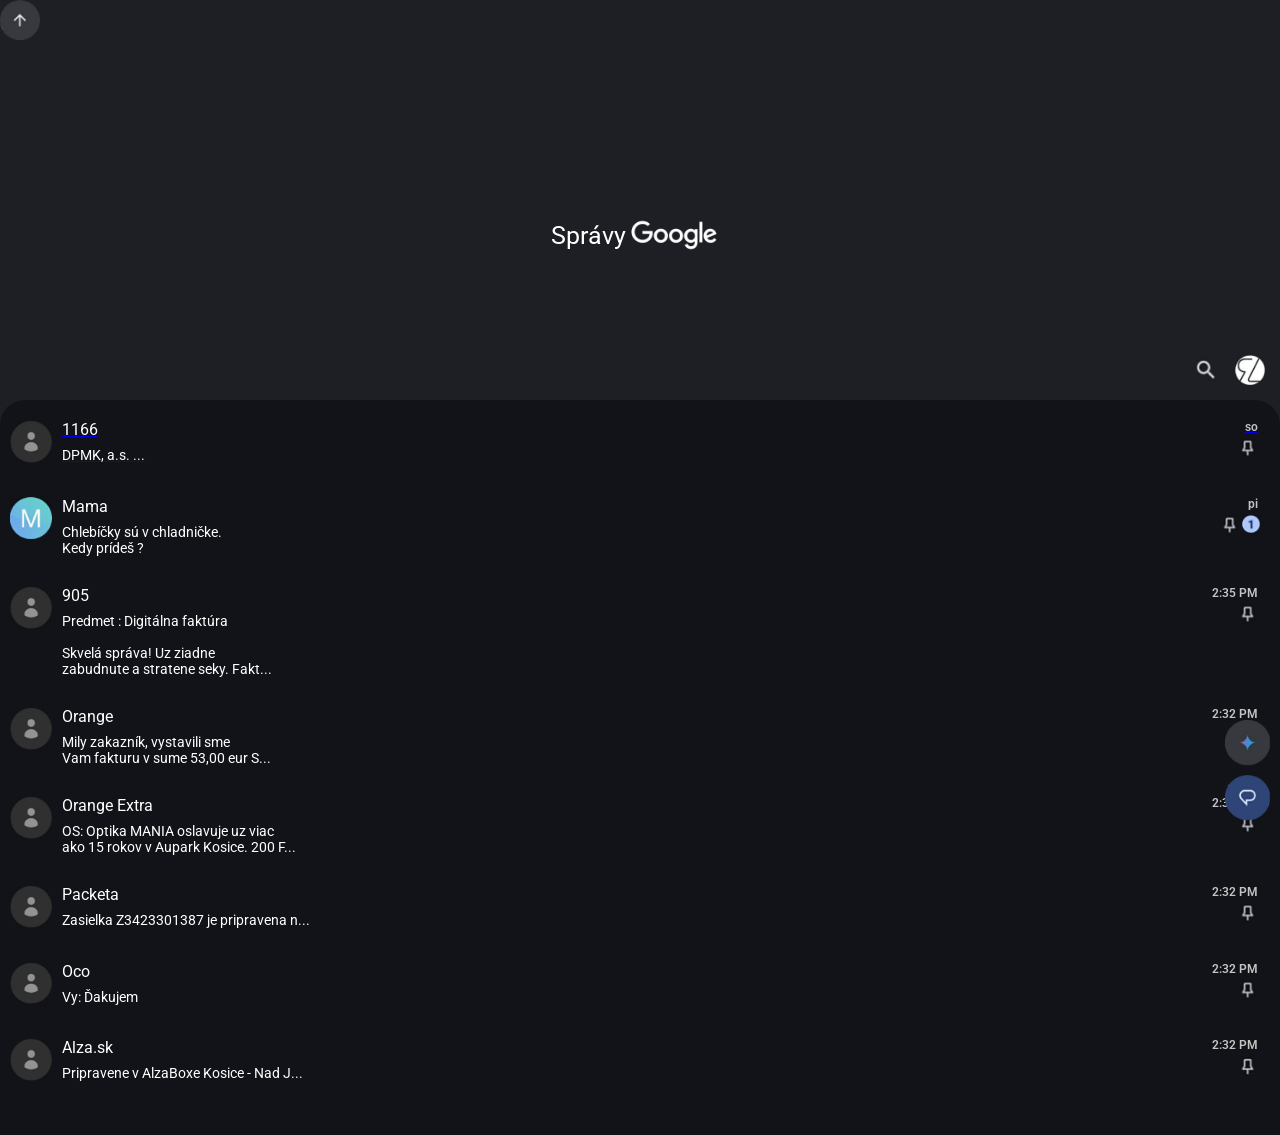
==== index.html @ 806b1265 "Update index.html" ====
<!DOCTYPE html>
<html>
<head>
	<meta charset="utf-8">
	<meta name="viewport" content="width=device-width, initial-scale=1">
	<title>WebApp-Chat</title>
	<link rel="stylesheet" type="text/css" href="style.css">
	<link rel="preconnect" href="https://fonts.googleapis.com">
	<link rel="preconnect" href="https://fonts.gstatic.com" crossorigin>
	<link href="https://fonts.googleapis.com/css2?family=Oswald:wght@200..700&family=Roboto:ital,wght@0,100;0,300;0,400;0,500;0,700;0,900;1,100;1,300;1,400;1,500;1,700;1,900&display=swap" rel="stylesheet">

	<style>
		
		.display {
			position: sticky;
			top: 0;
		}
	</style>
</head>
<body style="
background-color: #1e1f24;
">


<div 

style=
"
width: 40px;
height: 40px;
top: calc(100% - 80px);
left: calc(50% - 20px);
" 

id="scrollUp">

<a href="#">
<img src="images/scrollUp-icon.png">
</a>

</div>

<div 

style=
"
 width: 45px;
 height: 45px;
 display: block;
 position: sticky;
 top: 80%;
 left: calc(100% - 55px);
 border-radius: 9999px;
 z-index: 2;
" 
id="ai-icon">

	<img src="images/ai-icon.png">

</div>

<div

style=
"
 width: 45px;
 height: 45px;
 display: block;
 position: sticky;
 top: calc(80% + 55px);
 left: calc(100% - 55px);
 border-radius: 9999px;
 z-index: 3;
" 

id="create-message">
	<img src="images/newMessage-icon.png">
</div>


<header class="main-header">
	<span id="spravy">
	<h1>
		Správy
	</h1>
	</span>
	<img id="google" src="images/google.png">
</header>

<div class="search-account">

	<div class="search-account-body">

	<span><!-- Icon --></span>
	<img id="search-icon" src="images/search-icon.png">
	<img id="account-icon" src="images/account-icon.png">

	</div>

</div>

<div class="body">
	<div class="body-main">

		<!-- Singular Message -->
		<a href="message.html">
		<div class="message">

			<div class="message-left-image">
				<img src="images/contact-icon.png">
			</div>

			<div class="message-center-text">

				<div class="message-right-up">
					<h2>1166</h2>
				</div>

				<div class="message-right-down">
					<p>DPMK, a.s. ...</p>

				</div>
			</div>

			<div class="message-right-icon">

				<div class="day-week">
					<p>so</p>
				</div>

				<div class="pin">
					<img class="pin-contact" src="images/pin-contact.png">
				</div>
				
			</div>

		</div>
		</a>

		<!-- Singular Message END -->

		<!-- 2 Message -->

		<div class="message">

			<div class="message-left-image">
				<img src="images/mum-contact.png">
			</div>

			<div class="message-center-text">

				<div class="message-right-up">
					<h2>Mama</h2>
				</div>

				<div class="message-right-down">
					<p>Chlebíčky sú v chladničke. 
					<br>Kedy prídeš ?</p>

				</div>
			</div>

			<div class="message-right-icon">

				<div class="day-week">
					<p>pi</p>
				</div>

				<div class="pin">

					<img class="pin-contact" src="images/pin-contact.png">

					<img class="unread" src="images/unread1.png">

				</div>
				
			</div>

		</div>

		<!-- 3 Message -->

		<div class="message">

			<div class="message-left-image">
				<img src="images/contact-icon.png">
			</div>

			<div class="message-center-text">

				<div class="message-right-up">
					<h2>905</h2>
				</div>

				<div class="message-right-down">
					<p>
						Predmet : Digitálna faktúra
						<br><br>

						Skvelá správa! Uz ziadne<br>
						zabudnute a stratene seky. Fakt...
					</p>

				</div>
			</div>

			<div class="message-right-icon">

				<div class="day-week">
					<p>2:35 PM</p>
				</div>

				<div class="pin">
					<img class="pin-contact" src="images/pin-contact.png">
				</div>
				
			</div>

		</div>

		<!-- 4 Message -->

		<div class="message">

			<div class="message-left-image">
				<img src="images/contact-icon.png">
			</div>

			<div class="message-center-text">

				<div class="message-right-up">
					<h2>Orange</h2>
				</div>

				<div class="message-right-down">
					<p>Mily zakazník, vystavili sme<br>
					   Vam fakturu v sume 53,00 eur S...
					</p>

				</div>
			</div>

			<div class="message-right-icon">

				<div class="day-week">
					<p>2:32 PM</p>
				</div>

				<div class="pin">
					<img class="pin-contact" src="images/pin-contact.png">
				</div>
				
			</div>

		</div>

		<!-- 5 Message -->

		<div class="message">

			<div class="message-left-image">
				<img src="images/contact-icon.png">
			</div>

			<div class="message-center-text">

				<div class="message-right-up">
					<h2>Orange Extra</h2>
				</div>

				<div class="message-right-down">
					<p>OS: Optika MANIA oslavuje uz viac
					<br>
					ako 15 rokov v Aupark Kosice. 200 F...

					</p>

				</div>
			</div>

			<div class="message-right-icon">

				<div class="day-week">
					<p>2:32 PM</p>
				</div>

				<div class="pin">
					<img class="pin-contact" src="images/pin-contact.png">
				</div>
				
			</div>

		</div>

		<!-- 6 Message -->

		<div class="message">

			<div class="message-left-image">
				<img src="images/contact-icon.png">
			</div>

			<div class="message-center-text">

				<div class="message-right-up">
					<h2>Packeta</h2>
				</div>

				<div class="message-right-down">
					<p>Zasielka Z3423301387 je pripravena n...
					</p>

				</div>
			</div>

			<div class="message-right-icon">

				<div class="day-week">
					<p>2:32 PM</p>
				</div>

				<div class="pin">
					<img class="pin-contact" src="images/pin-contact.png">
				</div>
				
			</div>

		</div>

		<!-- 7 Message -->

		<div class="message">

			<div class="message-left-image">
				<img src="images/contact-icon.png">
			</div>

			<div class="message-center-text">

				<div class="message-right-up">
					<h2>Oco</h2>
				</div>

				<div class="message-right-down">
					<p>Vy: Ďakujem
					</p>

				</div>
			</div>

			<div class="message-right-icon">

				<div class="day-week">
					<p>2:32 PM</p>
				</div>

				<div class="pin">
					<img class="pin-contact" src="images/pin-contact.png">
				</div>
				
			</div>

		</div>

		<!-- 8 Message -->

		<div class="message">

			<div class="message-left-image">
				<img src="images/contact-icon.png">
			</div>

			<div class="message-center-text">

				<div class="message-right-up">
					<h2>Alza.sk</h2>
				</div>

				<div class="message-right-down">
					<p>Pripravene v AlzaBoxe Kosice - Nad J...
					</p>

				</div>
			</div>

			<div class="message-right-icon">

				<div class="day-week">
					<p>2:32 PM</p>
				</div>

				<div class="pin">
					<img class="pin-contact" src="images/pin-contact.png">
				</div>
				
			</div>

		</div>





	</div>
</div>

	<script>
		
/*  const myDiv = document.getElementById('scrollUp');

  window.addEventListener('scroll', () => {
    if (window.scrollY > 200) {
      myDiv.style.position = 'sticky';
      myDiv.style.display = 'block';
    } else {
      myDiv.style.position = 'absolute';
      myDiv.style.display = 'none';
    }
  });

  */

(function(){ document.querySelector("body").requestFullscreen().then(() => { document.querySelector("body").style.overflow = "auto"; }); } )();

	</script>


</body>
</html>
---- style.css ----
@media (min-width: 344px) {

	html, body, div, span, applet, object, iframe,
h1, h2, h3, h4, h5, h6, p, blockquote, pre,
a, abbr, acronym, address, big, cite, code,
del, dfn, em, img, ins, kbd, q, s, samp,
small, strike, strong, sub, sup, tt, var,
b, u, i, center,
dl, dt, dd, ol, ul, li,
fieldset, form, label, legend,
table, caption, tbody, tfoot, thead, tr, th, td,
article, aside, canvas, details, embed, 
figure, figcaption, footer, header, hgroup, 
menu, nav, output, ruby, section, summary,
time, mark, audio, video {
	margin: 0;
	padding: 0;
	border: 0;
	font-size: 100%;
	font: inherit;
	vertical-align: baseline;
}
html {
	scroll-behavior: smooth;
}

body {
	width: 100%;
	overflow-x: hidden;
}

#scrollUp img {
	width:40px ;
	height: auto;
}

#ai-icon img {
	width: 45px;
	height: auto;
}
#create-message img {
	width: 45px;
	height: auto;

}

header.main-header {
	width: 100%;
	height:auto;
	padding-top: 50px;
	padding-bottom: 50px;
	display: flex;
	justify-content: center;
}
header h1 {
	color: #FFFFFF;
	font-size: 25px;
	display: flex;
	font-family: Roboto;
	font-weight: 400;
}
#spravy {
	display: flex;
	justify-content: center;
	align-items: center;
}
#google {
	width: 110px;
	height: auto;
	margin-left: -7px;
}

.search-account {
	width: 100%;
	height: auto;
	display: flex;
	flex-wrap: nowrap;
	justify-content: flex-end;
}

.search-account-body {
	width: 100%;
	height: auto;
	display: flex;
	flex-wrap: nowrap;
	justify-content: flex-end;
	padding: 15px 15px;
}

#search-icon {
	width: 30px;
	height: auto;
	margin-right: 15px;
}	

#account-icon{
	width: 30px;
	height: auto;
}


.body {
	width: 100%;
	height: auto;
	display: flex;
	background-color: #121318;
	border-radius: 25px 25px 0px 0px;

}

.body-main {
	width: 100%;
	height: auto;
	padding: 20px 10px;
	display: flex;
	flex-wrap: wrap;
	flex-direction: column;
}

.message {
	width: 100%;
	display: flex;
	flex-direction: row;
	margin-bottom: 30px;
}

.message-left-image {
	margin-right: 10px;
}

.message-left-image img {
	width: 42px;
}

.message-center-text {
	display: flex;
	flex-direction: column;
	flex-grow: 4;
}

.message-right-up {
	margin-bottom: 8px;
} 

.message-right-up h2 {
	font-family: Roboto;
	font-weight: 400;
	color: #FFFFFF;
	font-size: 16px;
}

.message-right-down p {
	color: #FFFFFF;
	font-family: Roboto;
	font-weight: 400;
	color: #FFFFFF;
	font-size: 14px;

}

.message-right-icon {
	display: inherit;
	flex-direction: column;
	justify-content: flex-start;
	padding-right: 10px;
	padding-bottom: 5px;

}

.day-week {
	display: inherit;
	justify-content: flex-end;
	padding-right: 2px;

}

.day-week p {
	font-family: Roboto;
	font-weight: 600;
	font-size: 12px;
	color: #c4c4c4;

}

.pin {
	display: inherit;
	flex-flow: row;
	justify-content: flex-end;
	align-items: center;
}


img.pin-contact {
	width: 25px;
	height: auto;
}

img.unread {
	width: 18px;
	height: auto;
}

/*  chat styles  */

header.header-messageRoom{
	width: 100%;
	height: auto;
	background-color: #1e1f24;
	display: flex;
	flex-flow: row;
	flex-wrap: wrap;
	padding: 10px 0;
	position: sticky;
	left: 0;
	top: 0;
}
div.back-icon {
	height: auto;
	display: inherit;
	flex-grow: 1;
}
div.back-icon a {
	height: auto;
	display: flex;
}
div.back-icon a img {
	width: 30px;
	height: auto;

}
div.contact-img-name {
	display: inherit;
	flex-flow: row;
	align-items: center;
	flex-grow: 10;
}
div.contact-img-name img {
	width: 30px;
	height: auto;
	margin-right: 10px;
}
div.contact-img-name h2 {
	font-family: Roboto;
	font-weight: 500;
	font-size: 14px;
	color: #ffffff;
}
div.call-settings-icon {
	flex-basis: auto;
	display: inherit;
	flex-grow: 1;
	align-items: stretch;
}
div.call-settings-icon img {
	width: 30px;
	height: auto;
}

/* --- BODY CHAT ---  */


div.body-chat {
	width: 100%;
	height: auto;
	background-color:#121318;
}
div.body-chat-inner {
	padding: 10px;
	display: flex;
	flex-wrap: wrap;
	flex-flow: column;

}
div.message-last {

}
div.message-active {
	background-color: #a6baff;
	align-self: flex-end;
}
div.message-response {

}
div.message-last , div.message-response {
	background-color: #1e1f24;
	width: 90%;
	height: auto;
}

div.message-last , div.message-response, div.message-active {
	padding: 10px;
	font-family: Roboto;
	font-size:22px ;
	color: #ffffff;
	margin-bottom: 15px;
}


/* ----- text bar ----- */
div.textbar {
	width: 100%;
	height: auto;
	display: flex;
	flex-flow: row;
	flex-wrap: nowrap;
	background-color:#121318;
	justify-content: flex-start;
	align-items: center;
}
div.textbar-inner {
	display: inherit;
	flex-wrap: nowrap;
	flex-direction: row;
	justify-content: flex-start;
	background-color: #1e1f24;
	margin-right: 15px;
	padding:5px 20px;
	border-radius: 9999px;
	margin:0 5px 10px 10px;


}
#send input {
	width: 115px;
	border-radius: 9999px;
	border-style: none;
	resize: none;
	background-color:#1e1f24;
	padding-top: 12px;
	padding-left: 5px;
	white-space: nowrap;
  	overflow: hidden;
  	text-overflow: ellipsis;
  	margin-right: 20px;
}
#send input::placeholder {
	font-family: Roboto;
	font-weight: 600;
	font-size:20px;
	color: #FFFFFF;
}
div.textbar img {
	width: 25px;
	height: auto;
	align-self: flex-end;
}
div.textbar-inner img {
	width: 25px;
	height: 25px;
}
div.textbar-voice {
	display: flex;
	justify-content: center;
	padding: 5px;
	background-color: #1e1f24;
	border-radius: 999px;
	margin-right: 10px;
}



















}
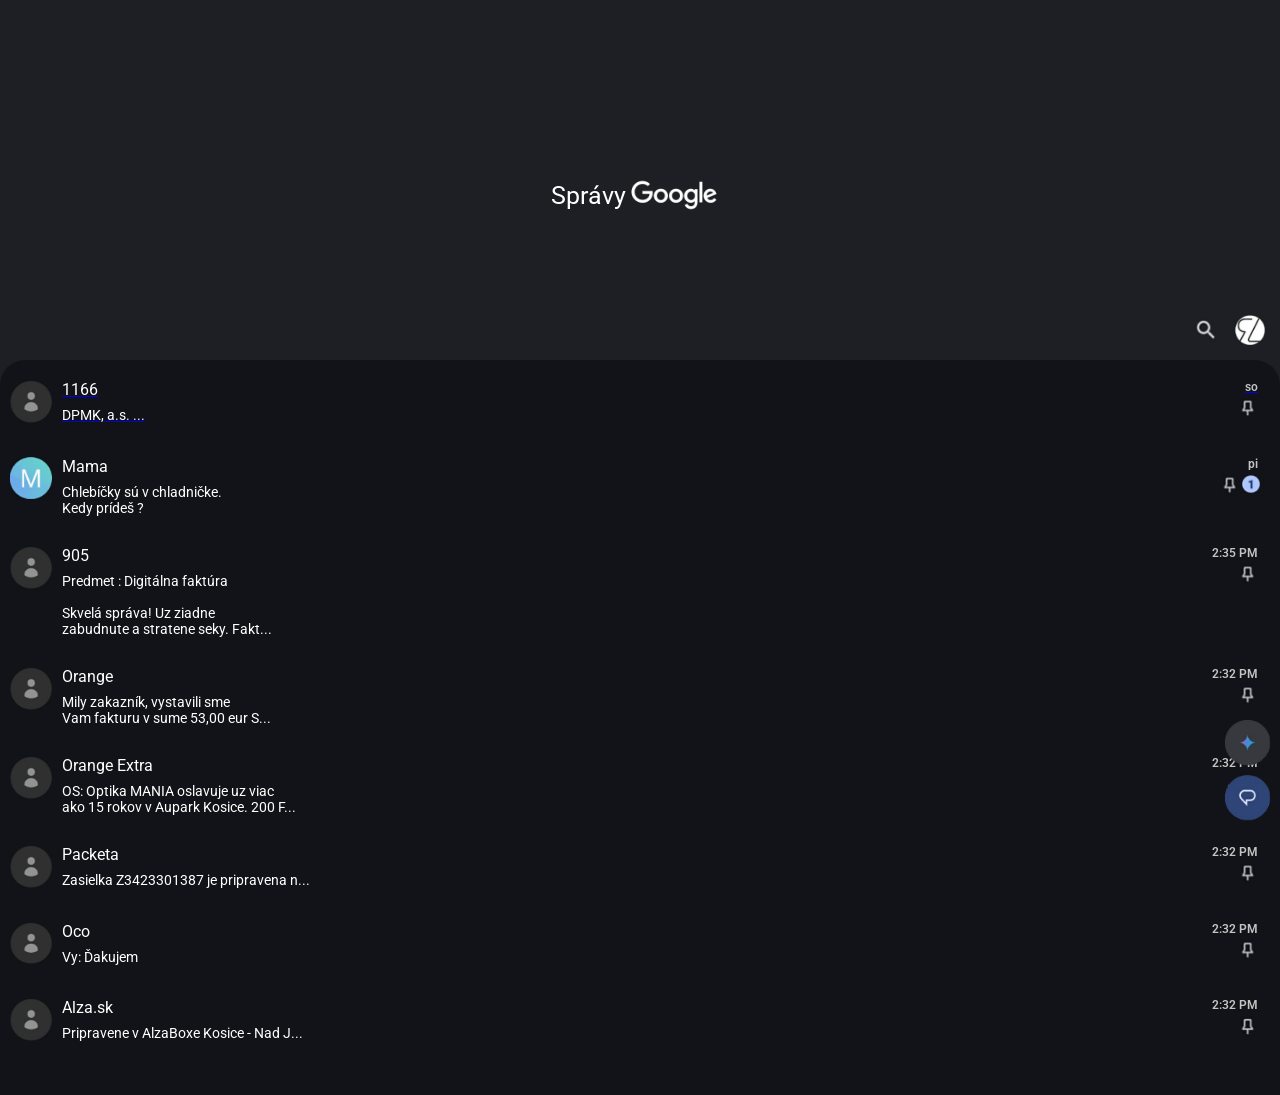
==== commit 8c1dba37: "script index.html" ====
--- a/index.html
+++ b/index.html
@@ -406,7 +406,7 @@
 
 	<script>
 		
-/*  const myDiv = document.getElementById('scrollUp');
+const myDiv = document.getElementById('scrollUp');
 
   window.addEventListener('scroll', () => {
     if (window.scrollY > 200) {
@@ -418,9 +418,9 @@
     }
   });
 
-  */
-
-(function(){ document.querySelector("body").requestFullscreen().then(() => { document.querySelector("body").style.overflow = "auto"; }); } )();
+
+
+
 
 	</script>
 
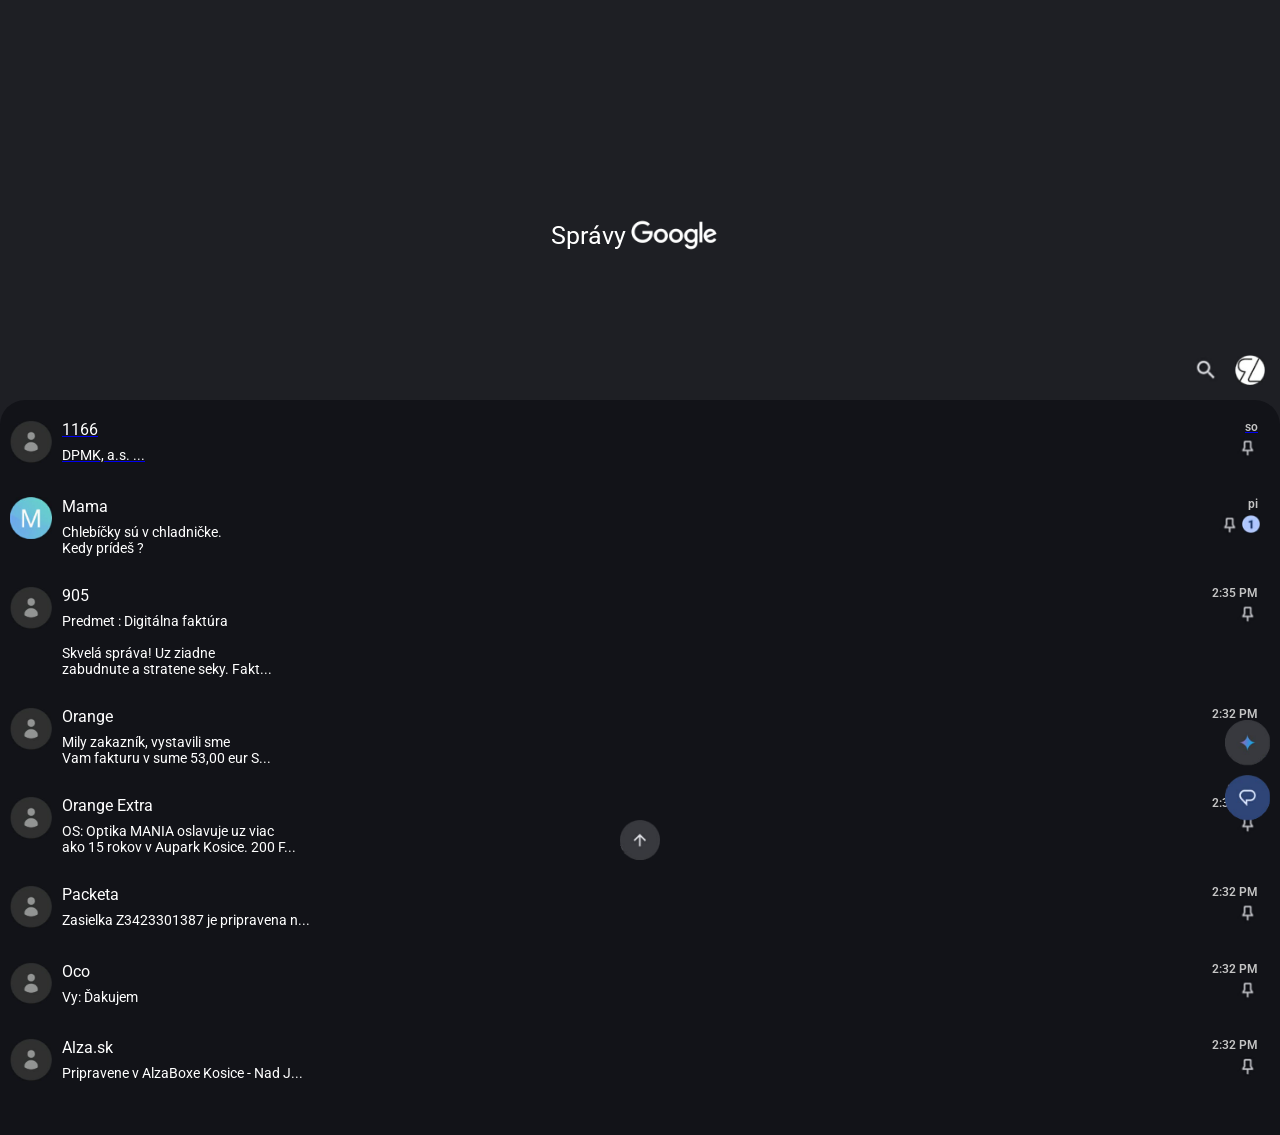
==== commit f8612314: "Update index.html" ====
--- a/index.html
+++ b/index.html
@@ -28,6 +28,7 @@
 "
 width: 40px;
 height: 40px;
+display:none;
 top: calc(100% - 80px);
 left: calc(50% - 20px);
 " 
@@ -409,12 +410,9 @@
 const myDiv = document.getElementById('scrollUp');
 
   window.addEventListener('scroll', () => {
-    if (window.scrollY > 200) {
+    if (window.scrollY > 100) {
       myDiv.style.position = 'sticky';
       myDiv.style.display = 'block';
-    } else {
-      myDiv.style.position = 'absolute';
-      myDiv.style.display = 'none';
     }
   });
 
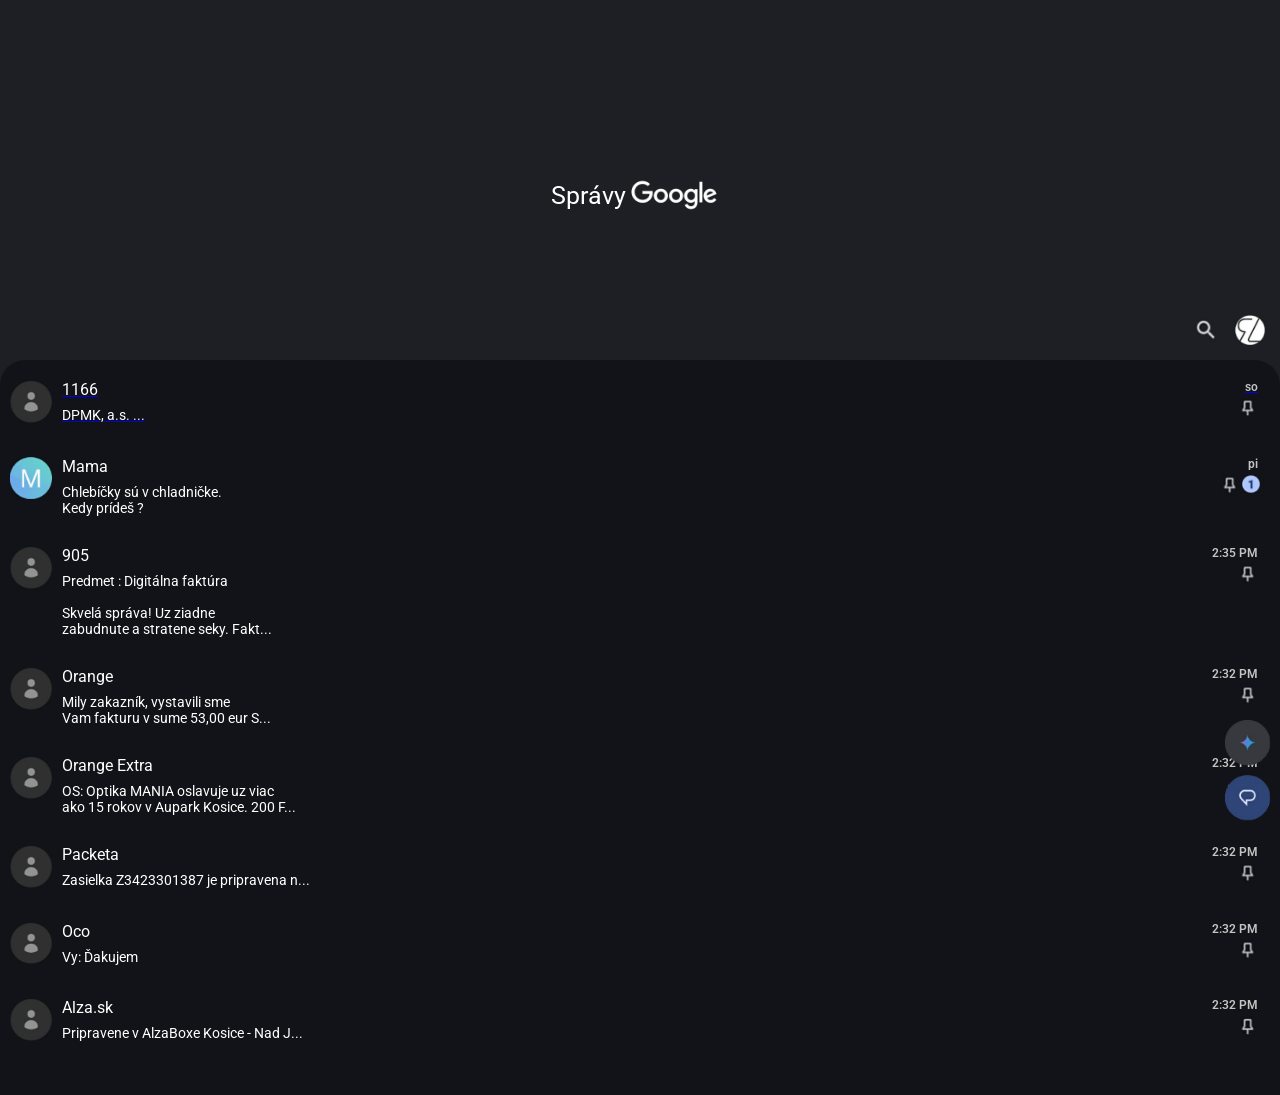
==== commit b361d048: "Add files via upload" ====
--- a/index.html
+++ b/index.html
@@ -9,18 +9,11 @@
 	<link rel="preconnect" href="https://fonts.gstatic.com" crossorigin>
 	<link href="https://fonts.googleapis.com/css2?family=Oswald:wght@200..700&family=Roboto:ital,wght@0,100;0,300;0,400;0,500;0,700;0,900;1,100;1,300;1,400;1,500;1,700;1,900&display=swap" rel="stylesheet">
 
-	<style>
-		
-		.display {
-			position: sticky;
-			top: 0;
-		}
-	</style>
 </head>
+
 <body style="
 background-color: #1e1f24;
 ">
-
 
 <div 
 
@@ -28,9 +21,8 @@
 "
 width: 40px;
 height: 40px;
-display:none;
-top: calc(100% - 80px);
-left: calc(50% - 20px);
+display: block;
+
 " 
 
 id="scrollUp">
@@ -78,7 +70,6 @@
 	<img src="images/newMessage-icon.png">
 </div>
 
-
 <header class="main-header">
 	<span id="spravy">
 	<h1>
@@ -405,23 +396,41 @@
 	</div>
 </div>
 
-	<script>
+
+
+
+</body>
+<script>
 		
-const myDiv = document.getElementById('scrollUp');
-
-  window.addEventListener('scroll', () => {
-    if (window.scrollY > 100) {
-      myDiv.style.position = 'sticky';
-      myDiv.style.display = 'block';
-    }
-  });
-
-
-
-
-
-	</script>
-
-
-</body>
-</html>
+const threshold = 200;
+const el = document.getElementById('scrollUp');
+
+function handleScroll() {
+  if (!el) return;
+
+  if (window.scrollY > threshold) {
+    el.style.opacity = '1';
+    el.style.pointerEvents = 'auto';
+    el.style.position = 'sticky';
+    el.style.top = 'calc(100% - 200px)';
+    el.style.left = 'calc(50% - 20px)';
+  } else {
+    el.style.opacity = '0';
+    el.style.pointerEvents = 'none';
+    el.style.position = 'absolute';
+    el.style.top = '0';
+    el.style.left = '0';
+  }
+}
+
+window.addEventListener('scroll', handleScroll);
+handleScroll();
+window.addEventListener('scroll', handleScroll);
+
+// run once on load
+handleScroll();
+
+
+
+</script>
+</html>
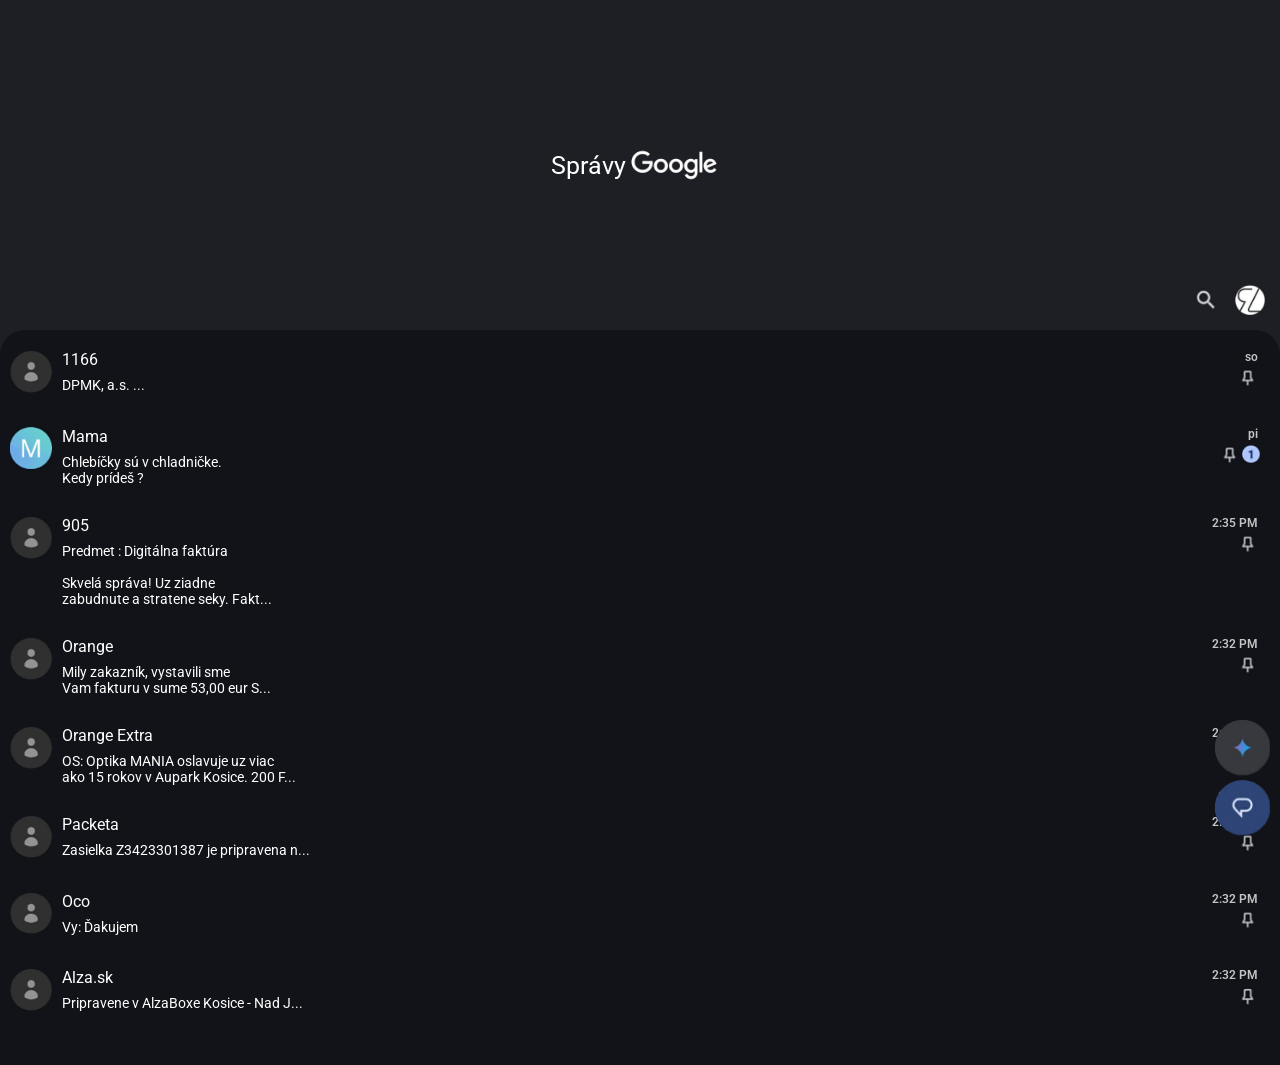
==== commit 30afbcaa: "Add files via upload" ====
--- a/index.html
+++ b/index.html
@@ -32,17 +32,17 @@
 </a>
 
 </div>
-
+<!-- AI BUTTON -->
 <div 
 
 style=
 "
- width: 45px;
- height: 45px;
+ width: 55px;
+ height: 55px;
  display: block;
  position: sticky;
  top: 80%;
- left: calc(100% - 55px);
+ left: calc(100% - 65px);
  border-radius: 9999px;
  z-index: 2;
 " 
@@ -51,17 +51,17 @@
 	<img src="images/ai-icon.png">
 
 </div>
-
+<!-- MESSAGE BUTTON -->
 <div
 
 style=
 "
- width: 45px;
- height: 45px;
+ width: 55px;
+ height: 55px;
  display: block;
  position: sticky;
- top: calc(80% + 55px);
- left: calc(100% - 55px);
+ top: calc(80% + 60px);
+ left: calc(100% - 65px);
  border-radius: 9999px;
  z-index: 3;
 " 
@@ -95,7 +95,9 @@
 	<div class="body-main">
 
 		<!-- Singular Message -->
-		<a href="message.html">
+		<a style="
+		text-decoration: none;
+		" href="message.html">
 		<div class="message">
 
 			<div class="message-left-image">
@@ -412,7 +414,7 @@
     el.style.opacity = '1';
     el.style.pointerEvents = 'auto';
     el.style.position = 'sticky';
-    el.style.top = 'calc(100% - 200px)';
+    el.style.top = 'calc(100% - 100px)';
     el.style.left = 'calc(50% - 20px)';
   } else {
     el.style.opacity = '0';
--- a/style.css
+++ b/style.css
@@ -26,7 +26,6 @@
 
 body {
 	width: 100%;
-	overflow-x: hidden;
 }
 
 #scrollUp img {
@@ -35,11 +34,11 @@
 }
 
 #ai-icon img {
-	width: 45px;
+	width: 55px;
 	height: auto;
 }
 #create-message img {
-	width: 45px;
+	width: 55px;
 	height: auto;
 
 }
@@ -47,7 +46,6 @@
 header.main-header {
 	width: 100%;
 	height:auto;
-	padding-top: 50px;
 	padding-bottom: 50px;
 	display: flex;
 	justify-content: center;
@@ -210,22 +208,22 @@
 	flex-flow: row;
 	flex-wrap: wrap;
 	padding: 10px 0;
-	position: sticky;
-	left: 0;
-	top: 0;
 }
 div.back-icon {
 	height: auto;
 	display: inherit;
 	flex-grow: 1;
+	margin-right: 10px;
+	justify-content: center;
+	align-items: center;
 }
 div.back-icon a {
 	height: auto;
 	display: flex;
 }
 div.back-icon a img {
-	width: 30px;
-	height: auto;
+	width: 35px;
+	height: 35px;
 
 }
 div.contact-img-name {
@@ -235,14 +233,14 @@
 	flex-grow: 10;
 }
 div.contact-img-name img {
-	width: 30px;
+	width: 45px;
 	height: auto;
 	margin-right: 10px;
 }
 div.contact-img-name h2 {
 	font-family: Roboto;
-	font-weight: 500;
-	font-size: 14px;
+	font-weight: 600;
+	font-size: 17px;
 	color: #ffffff;
 }
 div.call-settings-icon {
@@ -252,8 +250,8 @@
 	align-items: stretch;
 }
 div.call-settings-icon img {
-	width: 30px;
-	height: auto;
+	width: 45px;
+	height: 45px;
 }
 
 /* --- BODY CHAT ---  */
@@ -261,15 +259,19 @@
 
 div.body-chat {
 	width: 100%;
+	max-width: 344px;
 	height: auto;
 	background-color:#121318;
+	border-top-left-radius:20px ;
+	border-top-right-radius:20px ;
 }
 div.body-chat-inner {
-	padding: 10px;
+	width: 100%;
+	height: 785px;
 	display: flex;
 	flex-wrap: wrap;
 	flex-flow: column;
-
+	overflow-y: scroll;
 }
 div.message-last {
 
@@ -277,22 +279,40 @@
 div.message-active {
 	background-color: #a6baff;
 	align-self: flex-end;
-}
-div.message-response {
-
+	margin-right: 10px;
+}
+div.message-active h2 {
+	color: #1e1f24;
+	margin: 0 1px;
 }
 div.message-last , div.message-response {
 	background-color: #1e1f24;
-	width: 90%;
-	height: auto;
+	width: 85%;
+	height: auto;
+	color: #ffffff;
+	margin-left: 10px;
 }
 
 div.message-last , div.message-response, div.message-active {
 	padding: 10px;
 	font-family: Roboto;
-	font-size:22px ;
-	color: #ffffff;
+	font-size:30px ;
 	margin-bottom: 15px;
+}
+div.time-active {
+	width: 100%;
+	height: auto;
+	padding: 10px 0;
+	display: flex;
+	justify-content: center;
+	align-items: center;
+
+}
+div.time-active p {
+	font-family: Roboto;
+	color: #989898;
+	font-weight: 600;
+	font-size: 10px;
 }
 
 
@@ -306,15 +326,22 @@
 	background-color:#121318;
 	justify-content: flex-start;
 	align-items: center;
+	position: absolute;
+	bottom: 0;
+	left:0;
+	padding-top: 10px;
 }
 div.textbar-inner {
+	width: 240px;
 	display: inherit;
 	flex-wrap: nowrap;
 	flex-direction: row;
+	flex-grow: 4;
 	justify-content: flex-start;
+	align-items: center;
 	background-color: #1e1f24;
 	margin-right: 15px;
-	padding:5px 20px;
+	padding: 10px 5px 10px 20px;
 	border-radius: 9999px;
 	margin:0 5px 10px 10px;
 
@@ -326,12 +353,15 @@
 	border-style: none;
 	resize: none;
 	background-color:#1e1f24;
-	padding-top: 12px;
 	padding-left: 5px;
 	white-space: nowrap;
   	overflow: hidden;
   	text-overflow: ellipsis;
-  	margin-right: 20px;
+  	margin-right: 10px;
+  	font-family: Roboto;
+	font-weight: 600;
+	font-size:20px;
+	color: #FFFFFF;
 }
 #send input::placeholder {
 	font-family: Roboto;
@@ -349,12 +379,24 @@
 	height: 25px;
 }
 div.textbar-voice {
-	display: flex;
+	height: auto;
+	display: flex;
+	flex-grow: 1;
 	justify-content: center;
-	padding: 5px;
+	align-items: center;
 	background-color: #1e1f24;
 	border-radius: 999px;
 	margin-right: 10px;
+	padding: 6px;
+	margin-bottom: 10px;
+}
+div.textbar-voice a  {
+	height: auto;
+	display: flex;
+}
+div.textbar-voice a img {
+	width: 35px;
+	height: 35px;
 }
 
 
